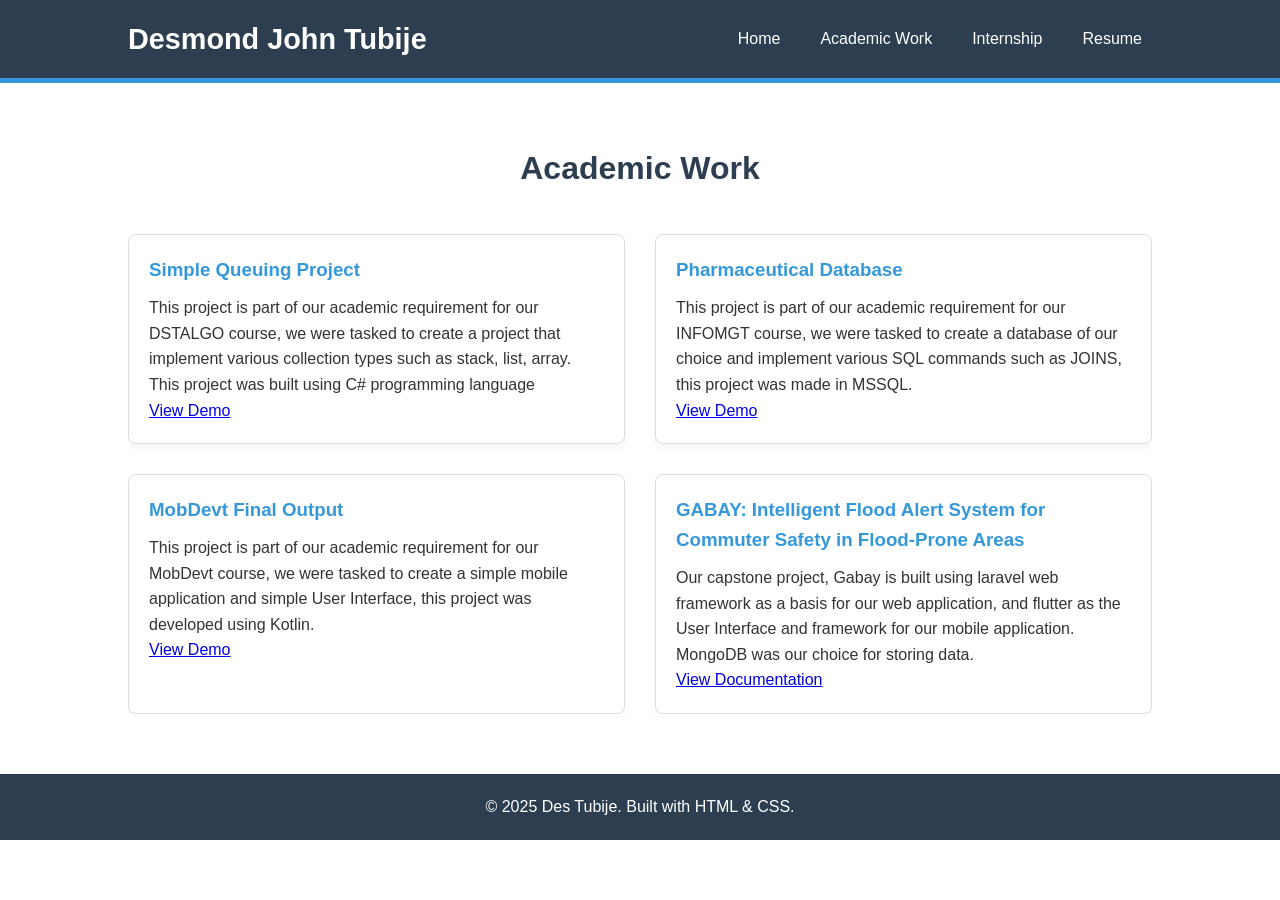
==== academic-work.html @ 0059fc09 "First Commit" ====
<!DOCTYPE html>
<html lang="en">
<head>
    <meta charset="UTF-8">
    <meta name="viewport" content="width=device-width, initial-scale=1.0">
    <title>Academic Work - Desmond John Tubije</title>
    <link rel="stylesheet" href="style.css">
</head>
<body>

    <header>
        <div class="container">
            <h1>Desmond John Tubije</h1>
            <nav>
                <ul>
                    <li><a href="index.html">Home</a></li>
                    <li><a href="academic-work.html">Academic Work</a></li>
                    <li><a href="internship.html">Internship</a></li>
                    <li><a href="resume.html">Resume</a></li>
                </ul>
            </nav>
        </div>
    </header>

    <main>
        <section id="academic-work" class="content-section">
            <div class="container">
                <h2>Academic Work</h2>
                
                <div class="project-grid">
                    <div class="project-item">
                        <h3> Simple Queuing Project</h3>
                        <p>
                            This project is part of our academic requirement for our DSTALGO course,
                            we were tasked to create a project that implement various collection types such as stack, list, array.
                            This project was built using C# programming language
                        </p>
                        <a href="https://www.youtube.com/watch?v=1xNxilPWRaE" target="_blank">View Demo</a>
                    </div>

                    <div class="project-item">
                        <h3> Pharmaceutical Database</h3>
                        <p>
                            This project is part of our academic requirement for our INFOMGT course,
                            we were tasked to create a database of our choice and implement various SQL commands such as JOINS,
                            this project was made in MSSQL.
                        </p>
                        <a href="https://www.youtube.com/watch?v=t-TmGOwhhVM&t=1s" target="_blank">View Demo</a>
                    </div>

                    <div class="project-item">
                        <h3> MobDevt Final Output</h3>
                        <p>
                            This project is part of our academic requirement for our MobDevt course,
                            we were tasked to create a simple mobile application and simple User Interface,
                            this project was developed using Kotlin.
                        </p>
                        <a href="https://www.youtube.com/watch?v=--8p0L4wKxI" target="_blank">View Demo</a>
                    </div>
                    
                    <div class="project-item">
                        <h3>GABAY: Intelligent Flood Alert System for Commuter Safety in Flood-Prone Areas </h3>
                        <p>
                            Our capstone project, Gabay is built using laravel web framework as a basis for our web application,
                            and flutter as the User Interface and framework for our mobile application. MongoDB was our choice for 
                            storing data.
                        </p>
                        <a href="documents/Gabay Capstone Paper.pdf" target="">View Documentation</a>
                    </div>
                    
                    </div>
            </div>
        </section>
    </main>

    <footer>
        <div class="container">
            <p>&copy; 2025 Des Tubije. Built with HTML & CSS.</p>
        </div>
    </footer>

</body>
</html>
---- style.css ----
:root {
    --primary-color: #3498db; 
    --secondary-color: #2c3e50; 
    --light-color: #ecf0f1; 
    --text-color: #333;
    --font-family: 'Roboto', sans-serif;
}

* {
    margin: 0;
    padding: 0;
    box-sizing: border-box;
}

body {
    font-family: var(--font-family);
    line-height: 1.6;
    color: var(--text-color);
    background-color: #fff;
}

.container {
    width: 80%;
    margin: auto;
    overflow: hidden;
    max-width: 1200px;
}

header {
    background: var(--secondary-color);
    color: #ffffff;
    padding: 1rem 0;
    border-bottom: 5px solid var(--primary-color);
    position: sticky; 
    top: 0;
    z-index: 1000;
}

header .container {
    display: flex;
    justify-content: space-between;
    align-items: center;
}

header h1 {
    font-size: 1.8rem;
    margin: 0;
}

header nav ul {
    list-style: none;
    display: flex;
}

header nav ul li {
    margin-left: 20px;
}

header nav ul li a {
    color: #ffffff;
    text-decoration: none;
    font-weight: 500;
    transition: color 0.3s;
    padding: 5px 10px;
    border-radius: 4px;
}

header nav ul li a:hover {
    color: var(--primary-color);
    background-color: rgba(255, 255, 255, 0.1);
}

.hero {
    background: var(--light-color);
    color: var(--text-color);
    padding: 100px 0;
}

.hero-content {
    display: flex;
    align-items: center; 
    justify-content: space-between; 
    gap: 40px; 
}

.hero-image {
    flex: 0 0 35%;
    max-width: 350px;
}

.hero-image img {
    width: 100%;
    height: auto;
    border-radius: 50%; 
    border: 5px solid var(--primary-color); 
    box-shadow: 0 10px 20px rgba(0, 0, 0, 0.1);
}

.hero-text {
    flex: 1; 
}

.hero-text h2 {
    font-size: 3rem;
    margin-bottom: 10px;
    color: var(--primary-color);
    text-align: left; 
}

.hero-text p {
    font-size: 1.2rem;
    margin-bottom: 20px;
    text-align: left; 
}

/* --- HERO SOCIAL ICONS --- */
.hero-social-links {
    margin-bottom: 30px;
    display: flex;
    gap: 25px; /* Spacing between icons */
    align-items: center;
}

.hero-social-links a {
    font-size: 2.5rem; /* Icon Size */
    color: var(--secondary-color);
    text-decoration: none;
    transition: all 0.3s ease;
    display: flex;
}

.hero-social-links a:hover {
    color: var(--primary-color);
    transform: translateY(-5px); /* Floats up on hover */
}
/* --- END HERO ICONS --- */

.cta-button {
    display: inline-block;
    background: var(--primary-color);
    color: #ffffff;
    padding: 10px 20px;
    text-decoration: none;
    border-radius: 5px;
    font-weight: bold;
    transition: background 0.3s ease;
}

.cta-button:hover {
    background: #2980b9; 
}

.skills-section {
    background-color: #ffffff; 
}

.skills-grid {
    display: flex;
    gap: 40px; 
    justify-content: center;
    margin-top: 20px;
}

.skill-category {
    flex: 1;
    max-width: 500px;
    padding: 30px;
    border-radius: 8px;
    background: var(--light-color); 
    box-shadow: 0 4px 10px rgba(0,0,0,0.05);
}

.skill-category h3 {
    color: var(--secondary-color);
    border-bottom: 2px solid var(--primary-color);
    padding-bottom: 10px;
    margin-bottom: 20px;
    font-size: 1.5rem;
}

.skill-category ul {
    list-style: none; 
    padding: 0;
}

.skill-category ul li {
    padding: 8px 0;
    border-bottom: 1px dashed #ccc;
}

.skill-category ul li:last-child {
    border-bottom: none;
}

.content-section {
    padding: 60px 0;
    min-height: 70vh; 
}

.content-section h2 {
    text-align: center;
    margin-bottom: 40px;
    font-size: 2rem;
    color: var(--secondary-color);
}

.grey-background {
    background: var(--light-color);
}

.project-grid {
    display: grid;
    grid-template-columns: 1fr 1fr; 
    gap: 30px;
}

.project-item {
    background: #ffffff;
    padding: 20px;
    border: 1px solid #ddd;
    border-radius: 8px;
    box-shadow: 0 4px 8px rgba(0,0,0,0.05);
    transition: transform 0.3s;
}

.project-item:hover {
    transform: translateY(-5px);
    box-shadow: 0 8px 16px rgba(0,0,0,0.1);
}

.project-item h3 {
    color: var(--primary-color);
    margin-bottom: 10px;
}

.internship-item {
    background: #ffffff;
    padding: 25px;
    border-left: 5px solid var(--primary-color);
    margin-bottom: 20px;
    border-radius: 4px;
    box-shadow: 0 2px 4px rgba(0,0,0,0.05);
}

.internship-item h4 {
    color: var(--text-color);
    font-weight: 400;
    margin-bottom: 10px;
    font-style: italic;
}

.internship-item ul {
    margin-top: 10px;
    margin-left: 20px;
    list-style-type: square;
}

footer {
    background: var(--secondary-color);
    color: #ffffff;
    text-align: center;
    padding: 20px 0;
}

/* --- FOOTER SOCIAL ICONS --- */
.footer-social-links {
    margin-bottom: 15px;
}

.footer-social-links a {
    color: #ffffff;
    font-size: 1.5rem; /* Slightly smaller than hero icons */
    text-decoration: none;
    margin: 0 15px;
    transition: all 0.3s ease;
    display: inline-block;
}

.footer-social-links a:hover {
    color: var(--primary-color);
    transform: scale(1.2); /* Grows slightly on hover */
}
/* --- END FOOTER ICONS --- */


@media (max-width: 768px) {
    
    header .container {
        flex-direction: column; 
        text-align: center;
    }
    
    header h1 {
        margin-bottom: 10px;
    }

    header nav ul {
        flex-direction: column; 
        width: 100%;
    }

    header nav ul li {
        margin: 5px 0;
        border-bottom: 1px solid rgba(255, 255, 255, 0.1);
        padding-bottom: 5px;
    }

    header nav ul li a {
        display: block; 
    }

    .hero-content {
        flex-direction: column; 
        text-align: center;
    }

    .hero-image {
        margin-bottom: 30px;
        max-width: 200px; 
        flex: none;
    }
    
    .hero-text h2, 
    .hero-text p,
    .cta-button {
        text-align: center;
        margin-left: auto;
        margin-right: auto;
    }
    
    /* Center the social icons on mobile */
    .hero-social-links {
        justify-content: center;
    }
    
    .skills-grid {
        flex-direction: column; 
        gap: 20px;
    }
    
    .skill-category {
        max-width: 100%; 
    }

    .container {
        width: 90%; 
    }
    
    .hero h2 {
        font-size: 2rem;
    }
    
    .project-grid {
        grid-template-columns: 1fr; 
        gap: 20px; 
    }
}
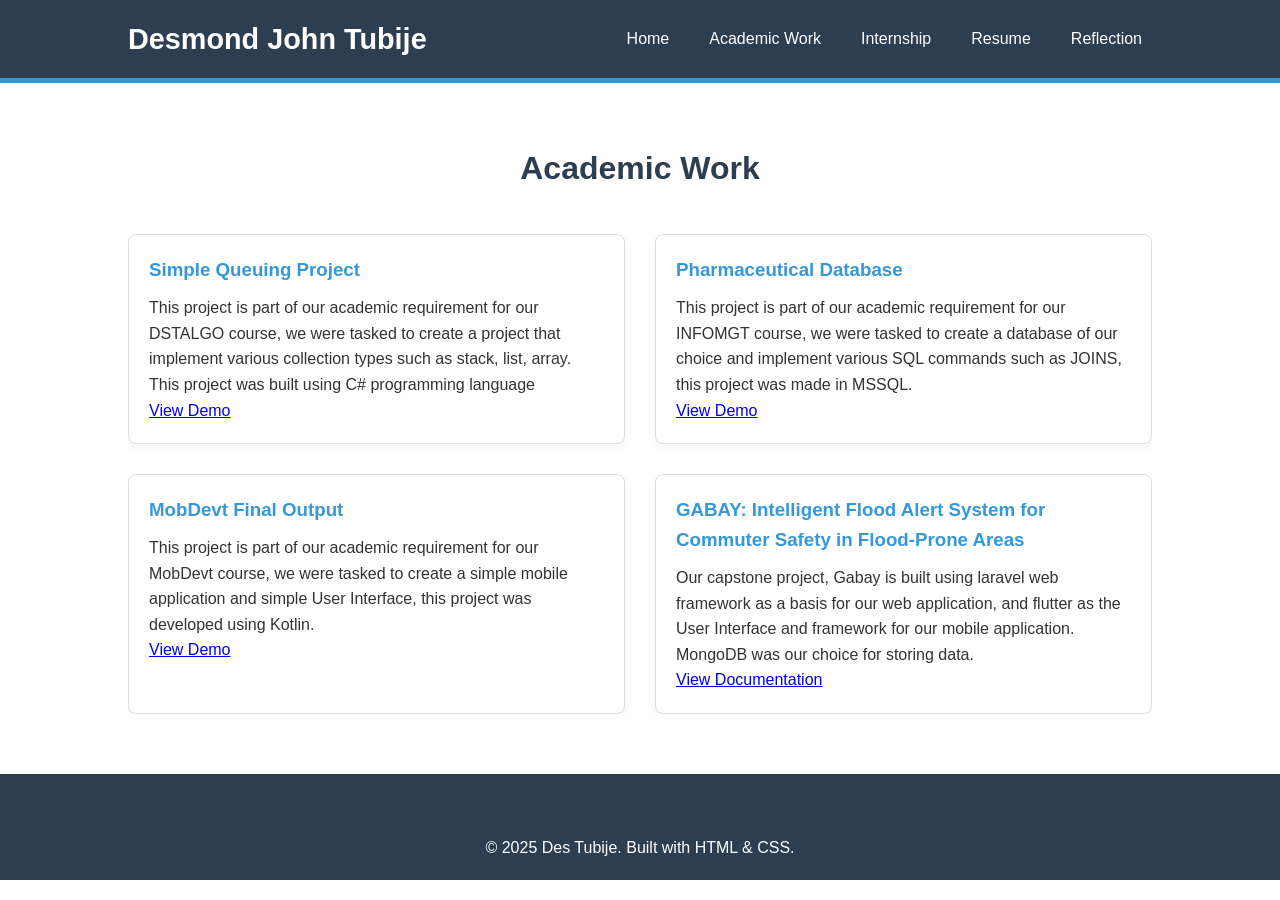
==== commit c888eadc: "Added Reflection.html" ====
--- a/academic-work.html
+++ b/academic-work.html
@@ -17,6 +17,7 @@
                     <li><a href="academic-work.html">Academic Work</a></li>
                     <li><a href="internship.html">Internship</a></li>
                     <li><a href="resume.html">Resume</a></li>
+                    <li><a href="reflection.html">Reflection</a></li>
                 </ul>
             </nav>
         </div>
@@ -73,11 +74,23 @@
         </section>
     </main>
 
-    <footer>
-        <div class="container">
-            <p>&copy; 2025 Des Tubije. Built with HTML & CSS.</p>
-        </div>
-    </footer>
+    <div id="footer-placeholder"></div>
+
+    <script>
+        fetch('footer.html')
+            .then(response => {
+                if (!response.ok) {
+                    throw new Error('Network response was not ok');
+                }
+                return response.text();
+            })
+            .then(data => {
+                document.getElementById('footer-placeholder').innerHTML = data;
+            })
+            .catch(error => {
+                console.error('Error loading the footer:', error);
+            });
+    </script>
 
 </body>
 </html>
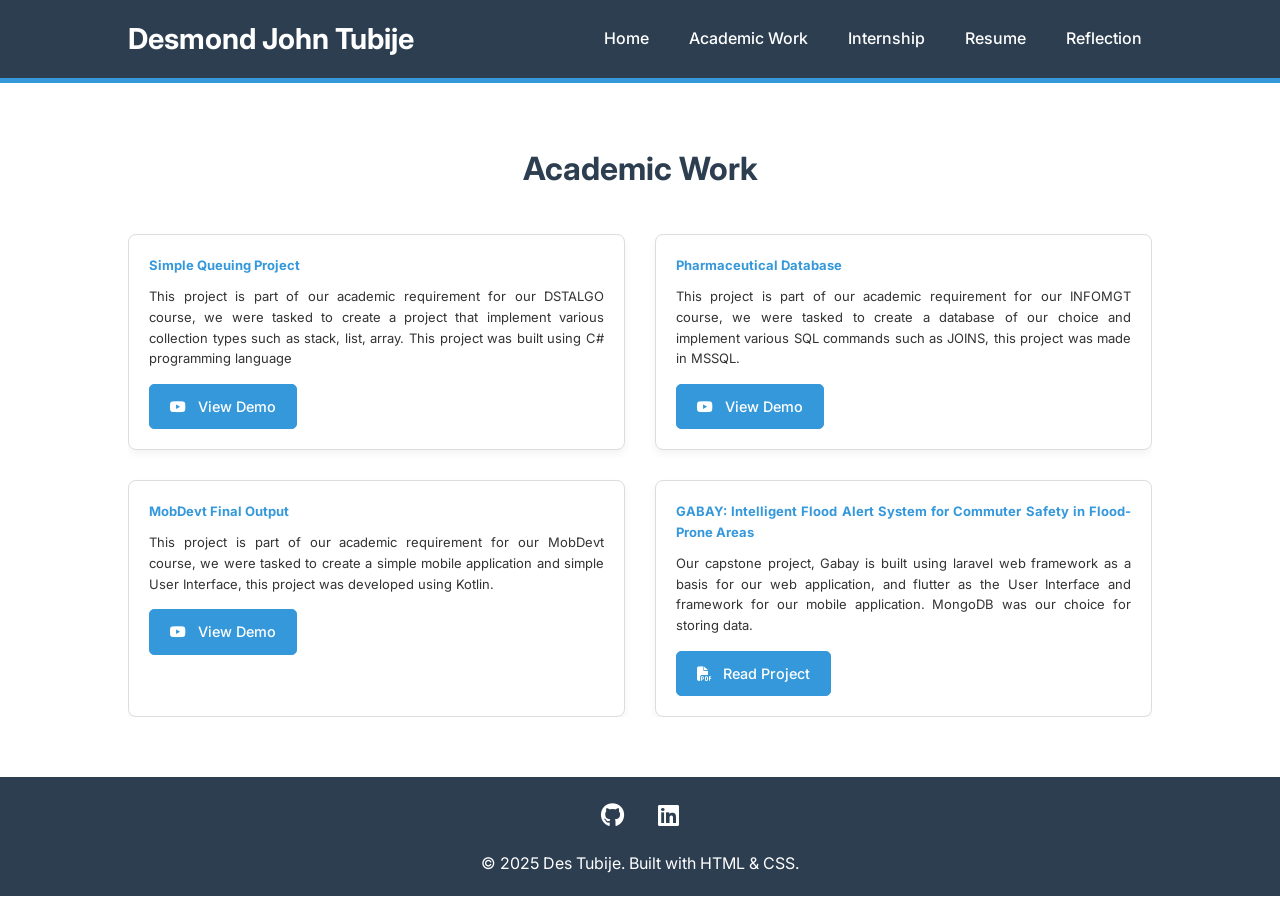
==== commit cd5f1c9c: "Updated Portfolio" ====
--- a/academic-work.html
+++ b/academic-work.html
@@ -4,6 +4,14 @@
     <meta charset="UTF-8">
     <meta name="viewport" content="width=device-width, initial-scale=1.0">
     <title>Academic Work - Desmond John Tubije</title>
+    
+    <link rel="preconnect" href="https://fonts.googleapis.com">
+    <link rel="preconnect" href="https://fonts.gstatic.com" crossorigin>
+
+    <link href="https://fonts.googleapis.com/css2?family=Caveat:wght@400..700&family=Inter:wght@300;400;500;600;700&display=swap" rel="stylesheet">
+    
+    <link rel="stylesheet" href="https://cdnjs.cloudflare.com/ajax/libs/font-awesome/6.4.2/css/all.min.css">
+    
     <link rel="stylesheet" href="style.css">
 </head>
 <body>
@@ -36,7 +44,9 @@
                             we were tasked to create a project that implement various collection types such as stack, list, array.
                             This project was built using C# programming language
                         </p>
-                        <a href="https://www.youtube.com/watch?v=1xNxilPWRaE" target="_blank">View Demo</a>
+                        <a href="https://www.youtube.com/watch?v=1xNxilPWRaE" target="_blank" class="project-btn">
+                            <i class="fa-brands fa-youtube"></i> View Demo
+                        </a>
                     </div>
 
                     <div class="project-item">
@@ -46,7 +56,9 @@
                             we were tasked to create a database of our choice and implement various SQL commands such as JOINS,
                             this project was made in MSSQL.
                         </p>
-                        <a href="https://www.youtube.com/watch?v=t-TmGOwhhVM&t=1s" target="_blank">View Demo</a>
+                        <a href="https://www.youtube.com/watch?v=t-TmGOwhhVM&t=1s" target="_blank" class="project-btn">
+                            <i class="fa-brands fa-youtube"></i> View Demo
+                        </a>
                     </div>
 
                     <div class="project-item">
@@ -56,7 +68,9 @@
                             we were tasked to create a simple mobile application and simple User Interface,
                             this project was developed using Kotlin.
                         </p>
-                        <a href="https://www.youtube.com/watch?v=--8p0L4wKxI" target="_blank">View Demo</a>
+                        <a href="https://www.youtube.com/watch?v=--8p0L4wKxI" target="_blank" class="project-btn">
+                            <i class="fa-brands fa-youtube"></i> View Demo
+                        </a>
                     </div>
                     
                     <div class="project-item">
@@ -66,7 +80,9 @@
                             and flutter as the User Interface and framework for our mobile application. MongoDB was our choice for 
                             storing data.
                         </p>
-                        <a href="documents/Gabay Capstone Paper.pdf" target="">View Documentation</a>
+                        <a href="documents/Gabay Capstone Paper.pdf" target="" class="project-btn">
+                            <i class="fa-solid fa-file-pdf"></i> Read Project
+                        </a>
                     </div>
                     
                     </div>
--- a/style.css
+++ b/style.css
@@ -3,7 +3,7 @@
     --secondary-color: #2c3e50; 
     --light-color: #ecf0f1; 
     --text-color: #333;
-    --font-family: 'Roboto', sans-serif;
+    --font-family: 'Inter', sans-serif;
 }
 
 * {
@@ -110,7 +110,7 @@
 .hero-text p {
     font-size: 1.2rem;
     margin-bottom: 20px;
-    text-align: left; 
+    text-align: justify;
 }
 
 /* --- HERO SOCIAL ICONS --- */
@@ -192,6 +192,10 @@
     border-bottom: none;
 }
 
+.skill-category strong {
+    color: var(--primary-color)
+}
+
 .content-section {
     padding: 60px 0;
     min-height: 70vh; 
@@ -208,6 +212,7 @@
     background: var(--light-color);
 }
 
+/* --- Original Grid Projects (If used elsewhere) --- */
 .project-grid {
     display: grid;
     grid-template-columns: 1fr 1fr; 
@@ -231,6 +236,37 @@
 .project-item h3 {
     color: var(--primary-color);
     margin-bottom: 10px;
+    text-align: justify;
+    font-size: small;
+}
+
+.project-item p {
+    text-align: justify;
+    font-size: small;
+}
+
+.project-btn {
+    display: inline-block;          
+    margin-top: 15px;               
+    padding: 10px 20px;             
+    background-color: var(--primary-color); 
+    color: #ffffff;                 
+    text-decoration: none;          
+    border-radius: 5px;             
+    font-weight: 500;
+    font-size: 0.9rem;
+    transition: all 0.3s ease;      
+    border: 1px solid var(--primary-color);
+}
+
+.project-btn:hover {
+    background-color: transparent;  
+    color: var(--primary-color);    
+    transform: translateY(-2px);    
+}
+
+.project-btn i {
+    margin-right: 8px;
 }
 
 .internship-item {
@@ -254,6 +290,80 @@
     margin-left: 20px;
     list-style-type: square;
 }
+
+/* --- NEW: Projects List Styling (YouTube Style) --- */
+
+.projects-header {
+    margin-top: 40px;
+    margin-bottom: 20px;
+    font-size: 1.5rem;
+    color: var(--secondary-color); /* Matches your theme */
+    border-bottom: 1px solid #ddd;
+    padding-bottom: 10px;
+}
+
+/* The Container for each project "Row" */
+.project-card {
+    display: flex; /* This aligns image and text side-by-side */
+    background-color: white;
+    margin-bottom: 20px;
+    border-radius: 8px;
+    overflow: hidden;
+    box-shadow: 0 2px 5px rgba(0,0,0,0.05);
+    transition: box-shadow 0.3s ease, transform 0.3s ease;
+}
+
+.project-card:hover {
+    box-shadow: 0 5px 15px rgba(0,0,0,0.1);
+    transform: translateY(-2px);
+}
+
+/* Left Side: The Thumbnail Image */
+.project-thumbnail {
+    flex: 0 0 260px; /* Fixed width for the image part */
+    position: relative;
+    background: #eee;
+}
+
+.project-thumbnail img {
+    width: 100%;
+    height: 100%;
+    object-fit: cover; /* Ensures image fills the box perfectly */
+    display: block;
+    min-height: 160px; /* Ensures the image has height even if text is short */
+}
+
+/* Right Side: The Text Info */
+.project-info {
+    flex: 1; /* Takes up the rest of the space */
+    padding: 20px;
+    display: flex;
+    flex-direction: column;
+}
+
+.project-info h4 {
+    margin: 0 0 5px 0;
+    font-size: 1.25rem;
+    color: var(--secondary-color);
+    font-weight: 600;
+}
+
+.project-meta {
+    font-size: 0.85rem;
+    color: #606060;
+    font-weight: 500;
+    margin-bottom: 12px;
+    text-transform: uppercase;
+    letter-spacing: 0.5px;
+}
+
+.project-desc {
+    font-size: 0.95rem;
+    color: var(--text-color);
+    line-height: 1.5;
+    margin: 0;
+}
+/* --- END NEW PROJECTS STYLE --- */
 
 footer {
     background: var(--secondary-color);
@@ -280,8 +390,38 @@
     color: var(--primary-color);
     transform: scale(1.2); /* Grows slightly on hover */
 }
-/* --- END FOOTER ICONS --- */
-
+
+.reflection-entry {
+    max-width: 800px;
+    margin: 0 auto;
+    background: #fff;       
+    padding: 40px;          
+    border-radius: 8px;     
+    box-shadow: 0 4px 10px rgba(0,0,0,0.05); 
+}
+
+.reflection-entry h3 {
+    font-family: 'Caveat', cursive; 
+    color: var(--primary-color);
+    margin-bottom: 20px;
+    font-size: 1.8rem;
+    border-bottom: 2px solid var(--light-color);
+    padding-bottom: 10px;
+}
+
+.reflection-entry p {
+    font-family: 'Caveat', cursive; 
+    font-size: 1.6rem;             
+    font-weight: 500;              
+    margin-bottom: 20px;
+    line-height: 1.6;
+    color: #2c3e50;       
+    text-align: justify;          
+}
+
+.reflection-entry p:last-child {
+    margin-bottom: 0;
+}
 
 @media (max-width: 768px) {
     
@@ -354,4 +494,20 @@
         grid-template-columns: 1fr; 
         gap: 20px; 
     }
+    
+    /* Mobile adjustments for Reflection */
+    .reflection-entry {
+        padding: 20px; /* Less padding on small screens */
+    }
+
+    /* --- NEW Mobile Adjustments for Project List --- */
+    .project-card {
+        flex-direction: column; /* Stack image on top of text */
+    }
+    
+    .project-thumbnail {
+        flex: none;
+        width: 100%;
+        height: 200px; /* Fixed height for image on mobile */
+    }
 }
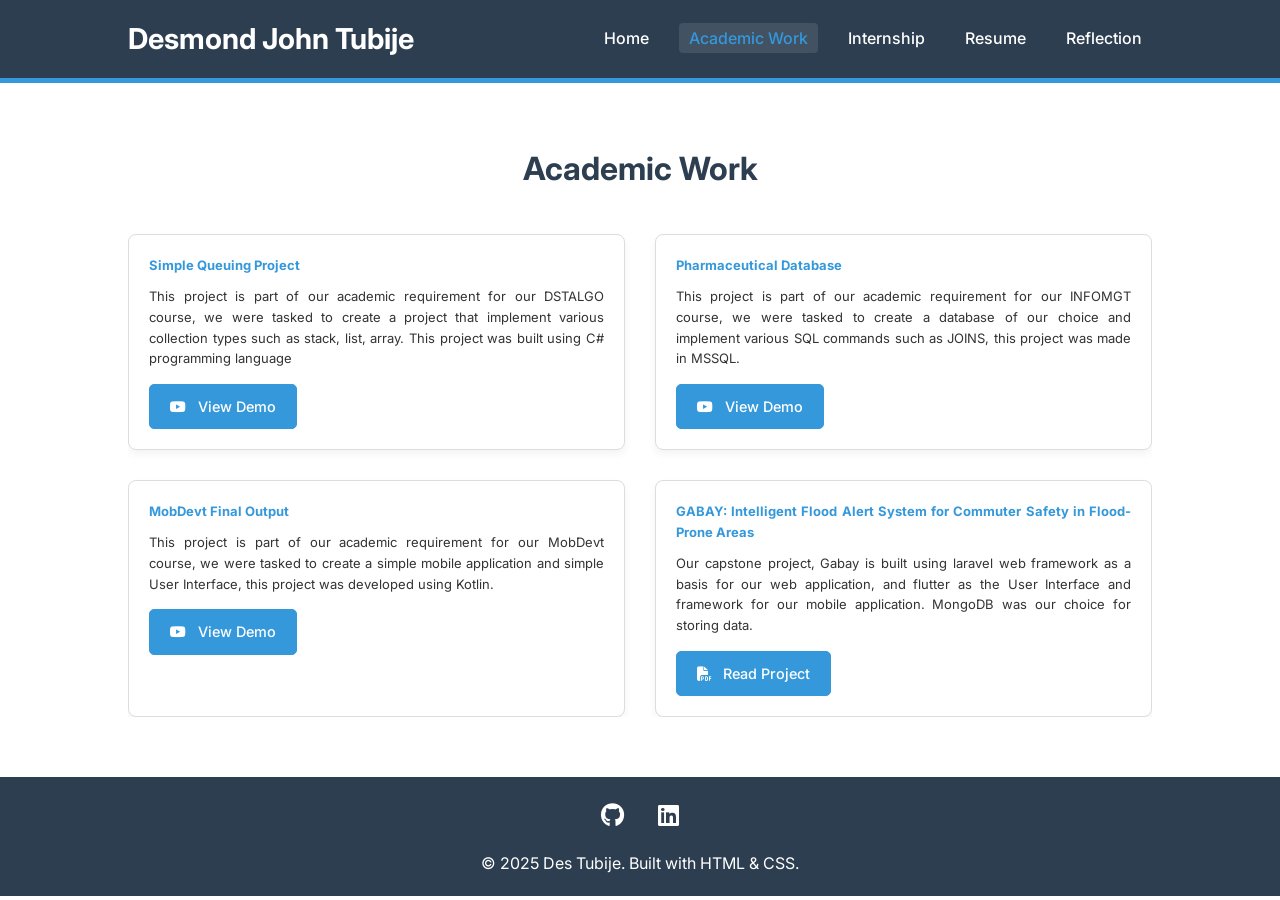
==== commit bc5e0dfc: "Updated Header" ====
--- a/academic-work.html
+++ b/academic-work.html
@@ -16,20 +16,7 @@
 </head>
 <body>
 
-    <header>
-        <div class="container">
-            <h1>Desmond John Tubije</h1>
-            <nav>
-                <ul>
-                    <li><a href="index.html">Home</a></li>
-                    <li><a href="academic-work.html">Academic Work</a></li>
-                    <li><a href="internship.html">Internship</a></li>
-                    <li><a href="resume.html">Resume</a></li>
-                    <li><a href="reflection.html">Reflection</a></li>
-                </ul>
-            </nav>
-        </div>
-    </header>
+<div id="header-placeholder"></div>
 
     <main>
         <section id="academic-work" class="content-section">
@@ -93,6 +80,23 @@
     <div id="footer-placeholder"></div>
 
     <script>
+        fetch('header.html')
+        .then(response => response.text())
+        .then(data => {
+            document.getElementById('header-placeholder').innerHTML = data;
+
+            // 2. Highlight the current page in the navigation
+            const currentPath = window.location.pathname.split("/").pop() || 'index.html';
+            const navLinks = document.querySelectorAll('nav ul li a');
+
+            navLinks.forEach(link => {
+                // Check if the link's href matches the current file name
+                if (link.getAttribute('href') === currentPath) {
+                    link.style.color = '#3498db'; // Sets your primary blue color
+                    link.style.backgroundColor = 'rgba(255, 255, 255, 0.1)';
+                }
+            });
+        });
         fetch('footer.html')
             .then(response => {
                 if (!response.ok) {
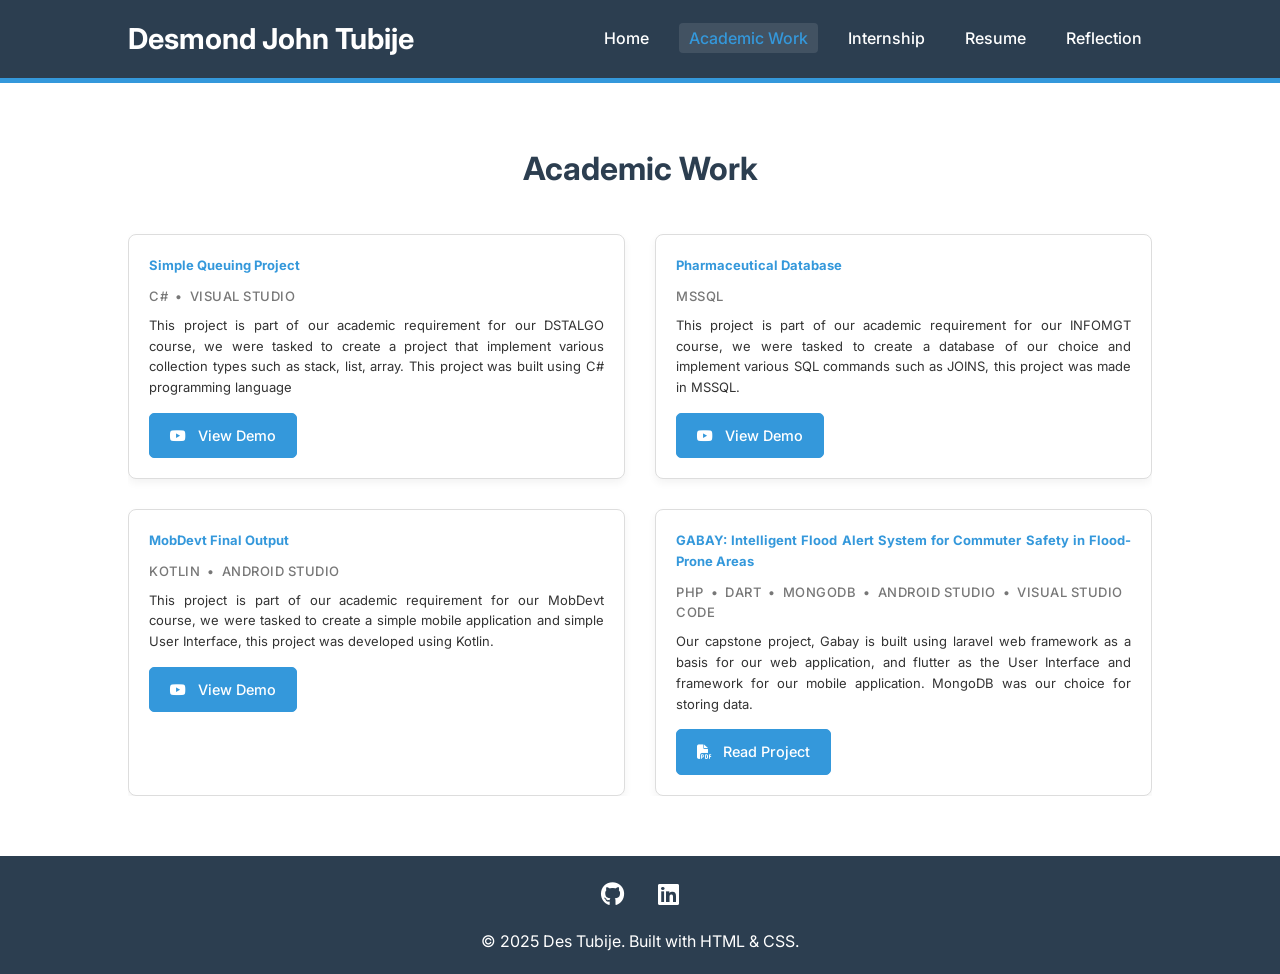
==== commit d97122b5: "Minor additions" ====
--- a/academic-work.html
+++ b/academic-work.html
@@ -26,6 +26,7 @@
                 <div class="project-grid">
                     <div class="project-item">
                         <h3> Simple Queuing Project</h3>
+                        <div class="project-meta">C# &nbsp;&bull;&nbsp; Visual Studio</div>
                         <p>
                             This project is part of our academic requirement for our DSTALGO course,
                             we were tasked to create a project that implement various collection types such as stack, list, array.
@@ -38,6 +39,7 @@
 
                     <div class="project-item">
                         <h3> Pharmaceutical Database</h3>
+                        <div class="project-meta">MSSQL</div>
                         <p>
                             This project is part of our academic requirement for our INFOMGT course,
                             we were tasked to create a database of our choice and implement various SQL commands such as JOINS,
@@ -50,6 +52,7 @@
 
                     <div class="project-item">
                         <h3> MobDevt Final Output</h3>
+                        <div class="project-meta">Kotlin &nbsp;&bull;&nbsp; Android Studio</div>
                         <p>
                             This project is part of our academic requirement for our MobDevt course,
                             we were tasked to create a simple mobile application and simple User Interface,
@@ -62,6 +65,7 @@
                     
                     <div class="project-item">
                         <h3>GABAY: Intelligent Flood Alert System for Commuter Safety in Flood-Prone Areas </h3>
+                        <div class="project-meta">PHP &nbsp;&bull;&nbsp; Dart &nbsp;&bull;&nbsp; MongoDB &nbsp;&bull;&nbsp; Android Studio &nbsp;&bull;&nbsp; Visual Studio Code</div>
                         <p>
                             Our capstone project, Gabay is built using laravel web framework as a basis for our web application,
                             and flutter as the User Interface and framework for our mobile application. MongoDB was our choice for 
@@ -85,12 +89,10 @@
         .then(data => {
             document.getElementById('header-placeholder').innerHTML = data;
 
-            // 2. Highlight the current page in the navigation
             const currentPath = window.location.pathname.split("/").pop() || 'index.html';
             const navLinks = document.querySelectorAll('nav ul li a');
 
             navLinks.forEach(link => {
-                // Check if the link's href matches the current file name
                 if (link.getAttribute('href') === currentPath) {
                     link.style.color = '#3498db'; // Sets your primary blue color
                     link.style.backgroundColor = 'rgba(255, 255, 255, 0.1)';
--- a/style.css
+++ b/style.css
@@ -26,6 +26,7 @@
     max-width: 1200px;
 }
 
+/* --- HEADER --- */
 header {
     background: var(--secondary-color);
     color: #ffffff;
@@ -70,6 +71,7 @@
     background-color: rgba(255, 255, 255, 0.1);
 }
 
+/* --- HERO SECTION --- */
 .hero {
     background: var(--light-color);
     color: var(--text-color);
@@ -133,7 +135,6 @@
     color: var(--primary-color);
     transform: translateY(-5px); /* Floats up on hover */
 }
-/* --- END HERO ICONS --- */
 
 .cta-button {
     display: inline-block;
@@ -150,6 +151,7 @@
     background: #2980b9; 
 }
 
+/* --- SKILLS SECTION --- */
 .skills-section {
     background-color: #ffffff; 
 }
@@ -196,6 +198,7 @@
     color: var(--primary-color)
 }
 
+/* --- GENERAL CONTENT --- */
 .content-section {
     padding: 60px 0;
     min-height: 70vh; 
@@ -212,7 +215,7 @@
     background: var(--light-color);
 }
 
-/* --- Original Grid Projects (If used elsewhere) --- */
+/* --- Original Grid Projects (For Projects Page) --- */
 .project-grid {
     display: grid;
     grid-template-columns: 1fr 1fr; 
@@ -238,6 +241,12 @@
     margin-bottom: 10px;
     text-align: justify;
     font-size: small;
+}
+
+.project-item .project-meta {
+    font-size: small; 
+    margin-bottom: 8px; 
+    color: #777; 
 }
 
 .project-item p {
@@ -291,24 +300,26 @@
     list-style-type: square;
 }
 
-/* --- NEW: Projects List Styling (YouTube Style) --- */
+/* --- UPDATED: Projects List Styling (YouTube Style - Side by Side) --- */
 
 .projects-header {
     margin-top: 40px;
     margin-bottom: 20px;
     font-size: 1.5rem;
-    color: var(--secondary-color); /* Matches your theme */
+    color: var(--secondary-color);
     border-bottom: 1px solid #ddd;
     padding-bottom: 10px;
 }
 
 /* The Container for each project "Row" */
 .project-card {
-    display: flex; /* This aligns image and text side-by-side */
+    display: flex;
+    flex-direction: row; /* Forces Side-by-Side */
+    align-items: flex-start;
     background-color: white;
-    margin-bottom: 20px;
+    margin-bottom: 25px;
+    padding: 20px;
     border-radius: 8px;
-    overflow: hidden;
     box-shadow: 0 2px 5px rgba(0,0,0,0.05);
     transition: box-shadow 0.3s ease, transform 0.3s ease;
 }
@@ -320,23 +331,30 @@
 
 /* Left Side: The Thumbnail Image */
 .project-thumbnail {
-    flex: 0 0 260px; /* Fixed width for the image part */
+    flex: 0 0 300px; /* Fixed width for the image part */
+    margin-right: 25px;
     position: relative;
     background: #eee;
 }
 
 .project-thumbnail img {
     width: 100%;
-    height: 100%;
-    object-fit: cover; /* Ensures image fills the box perfectly */
+    height: 170px; /* Fixed height for uniformity */
+    object-fit: cover;
+    border-radius: 8px;
+    cursor: pointer;
+    transition: transform 0.2s ease;
     display: block;
-    min-height: 160px; /* Ensures the image has height even if text is short */
+}
+
+.project-thumbnail img:hover {
+    transform: scale(1.05);
+    opacity: 0.9;
 }
 
 /* Right Side: The Text Info */
 .project-info {
-    flex: 1; /* Takes up the rest of the space */
-    padding: 20px;
+    flex: 1;
     display: flex;
     flex-direction: column;
 }
@@ -355,6 +373,8 @@
     margin-bottom: 12px;
     text-transform: uppercase;
     letter-spacing: 0.5px;
+    display: flex;
+    justify-content: flex-start; /* Aligns tags to left */
 }
 
 .project-desc {
@@ -363,8 +383,78 @@
     line-height: 1.5;
     margin: 0;
 }
-/* --- END NEW PROJECTS STYLE --- */
-
+
+.project-bullets {
+    list-style-type: disc;
+    padding-left: 20px;
+    margin-top: 10px;
+}
+
+.project-bullets li {
+    margin-bottom: 5px;
+}
+
+/* --- LIGHTBOX (MODAL) STYLES (Added for Popup) --- */
+.modal {
+    display: none; 
+    position: fixed; 
+    z-index: 9999; 
+    padding-top: 50px; 
+    left: 0;
+    top: 0;
+    width: 100%; 
+    height: 100%; 
+    overflow: auto; 
+    background-color: rgba(0,0,0,0.9); 
+}
+
+.modal-content {
+    margin: auto;
+    display: block;
+    width: 80%;
+    max-width: 1000px;
+    max-height: 80vh; 
+    object-fit: contain;
+    border-radius: 5px;
+    animation-name: zoom;
+    animation-duration: 0.6s;
+}
+
+@keyframes zoom {
+    from {transform:scale(0)} 
+    to {transform:scale(1)}
+}
+
+.close {
+    position: absolute;
+    top: 15px;
+    right: 35px;
+    color: #f1f1f1;
+    font-size: 40px;
+    font-weight: bold;
+    transition: 0.3s;
+    cursor: pointer;
+}
+
+.close:hover,
+.close:focus {
+    color: #bbb;
+    text-decoration: none;
+    cursor: pointer;
+}
+
+#caption {
+    margin: auto;
+    display: block;
+    width: 80%;
+    max-width: 700px;
+    text-align: center;
+    color: #ccc;
+    padding: 10px 0;
+    height: 150px;
+}
+
+/* --- FOOTER --- */
 footer {
     background: var(--secondary-color);
     color: #ffffff;
@@ -372,7 +462,6 @@
     padding: 20px 0;
 }
 
-/* --- FOOTER SOCIAL ICONS --- */
 .footer-social-links {
     margin-bottom: 15px;
 }
@@ -423,6 +512,7 @@
     margin-bottom: 0;
 }
 
+/* --- MEDIA QUERIES --- */
 @media (max-width: 768px) {
     
     header .container {
@@ -468,7 +558,6 @@
         margin-right: auto;
     }
     
-    /* Center the social icons on mobile */
     .hero-social-links {
         justify-content: center;
     }
@@ -495,19 +584,31 @@
         gap: 20px; 
     }
     
-    /* Mobile adjustments for Reflection */
     .reflection-entry {
-        padding: 20px; /* Less padding on small screens */
-    }
-
-    /* --- NEW Mobile Adjustments for Project List --- */
+        padding: 20px; 
+    }
+
+    /* --- NEW Mobile Adjustments for YouTube Style --- */
+    /* This makes the image go on top on small screens */
     .project-card {
-        flex-direction: column; /* Stack image on top of text */
+        flex-direction: column; 
+        padding: 15px;
     }
     
     .project-thumbnail {
+        width: 100%;
+        max-width: none;
         flex: none;
-        width: 100%;
-        height: 200px; /* Fixed height for image on mobile */
+        margin-right: 0;
+        margin-bottom: 15px;
+    }
+
+    .project-thumbnail img {
+        height: auto; /* Let height adjust naturally */
+        max-height: 250px;
+    }
+
+    .project-info h4 {
+        font-size: 1.1rem;
     }
 }
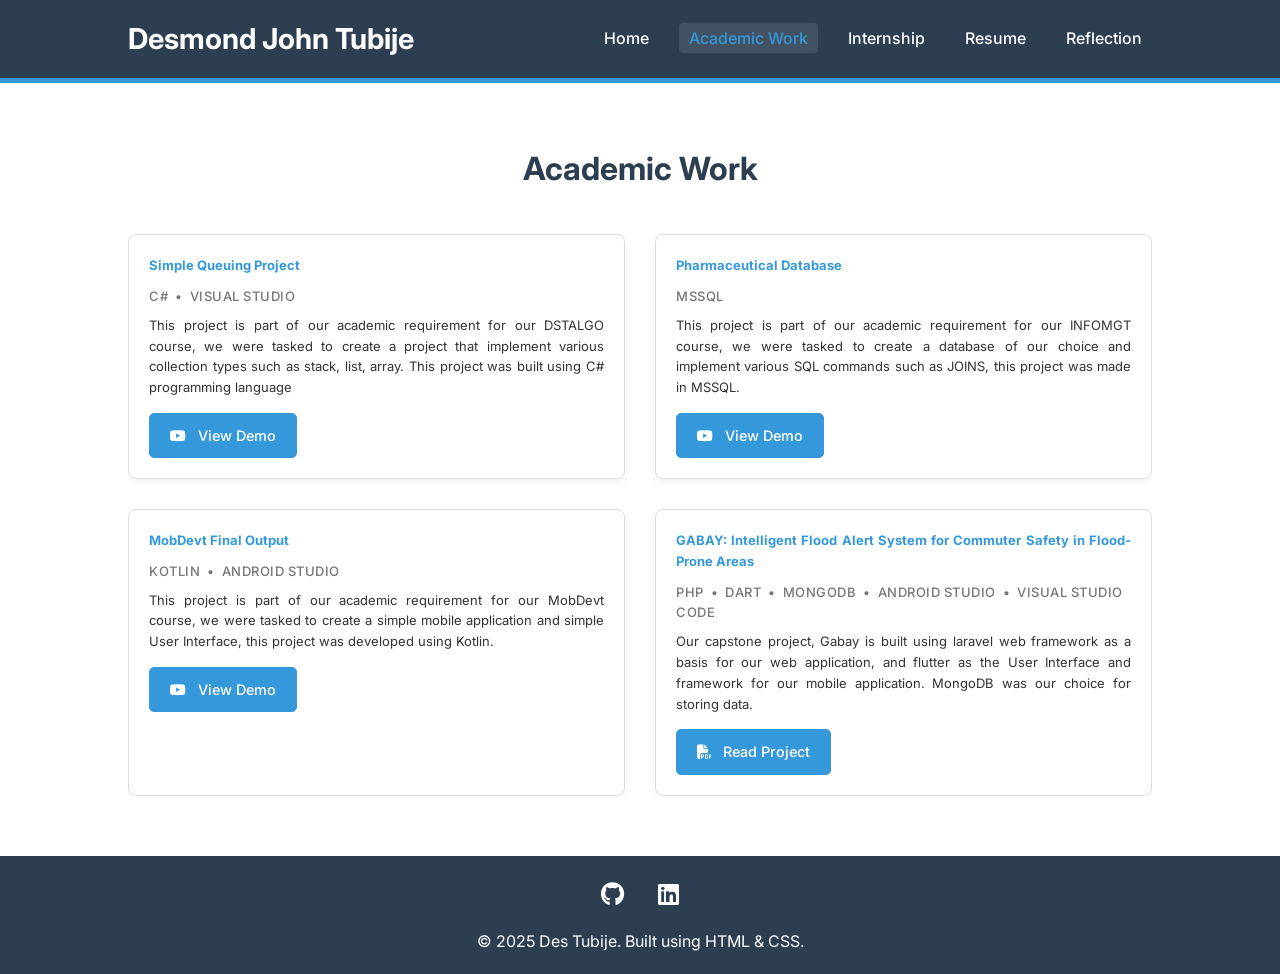
==== commit d9125419: "Fixed resume" ====
--- a/academic-work.html
+++ b/academic-work.html
@@ -94,7 +94,7 @@
 
             navLinks.forEach(link => {
                 if (link.getAttribute('href') === currentPath) {
-                    link.style.color = '#3498db'; // Sets your primary blue color
+                    link.style.color = '#3498db'; 
                     link.style.backgroundColor = 'rgba(255, 255, 255, 0.1)';
                 }
             });
--- a/style.css
+++ b/style.css
@@ -26,7 +26,6 @@
     max-width: 1200px;
 }
 
-/* --- HEADER --- */
 header {
     background: var(--secondary-color);
     color: #ffffff;
@@ -71,7 +70,6 @@
     background-color: rgba(255, 255, 255, 0.1);
 }
 
-/* --- HERO SECTION --- */
 .hero {
     background: var(--light-color);
     color: var(--text-color);
@@ -115,52 +113,58 @@
     text-align: justify;
 }
 
-/* --- HERO SOCIAL ICONS --- */
 .hero-social-links {
     margin-bottom: 30px;
     display: flex;
-    gap: 25px; /* Spacing between icons */
+    gap: 25px; 
     align-items: center;
 }
 
 .hero-social-links a {
-    font-size: 2.5rem; /* Icon Size */
+    font-size: 2.5rem; 
     color: var(--secondary-color);
     text-decoration: none;
     transition: all 0.3s ease;
-    display: flex;
+    display: flex; 
 }
 
 .hero-social-links a:hover {
     color: var(--primary-color);
-    transform: translateY(-5px); /* Floats up on hover */
+    transform: translateY(-5px); 
 }
 
 .cta-button {
-    display: inline-block;
+    display: inline-flex; 
+    align-items: center;
+    gap: 8px;
     background: var(--primary-color);
     color: #ffffff;
-    padding: 10px 20px;
+    padding: 12px 24px;
     text-decoration: none;
-    border-radius: 5px;
+    border-radius: 30px; 
     font-weight: bold;
-    transition: background 0.3s ease;
+    transition: all 0.3s ease;
+    border: none;
+    cursor: pointer;
 }
 
 .cta-button:hover {
     background: #2980b9; 
-}
-
-/* --- SKILLS SECTION --- */
+    transform: translateY(-2px);
+    box-shadow: 0 4px 10px rgba(52, 152, 219, 0.3);
+}
+
 .skills-section {
     background-color: #ffffff; 
 }
 
 .skills-grid {
-    display: flex;
-    gap: 40px; 
-    justify-content: center;
-    margin-top: 20px;
+    display: flex;              
+    justify-content: center;    
+    gap: 30px;                  
+    flex-wrap: wrap;            
+    list-style: none;
+    padding: 0;
 }
 
 .skill-category {
@@ -198,7 +202,10 @@
     color: var(--primary-color)
 }
 
-/* --- GENERAL CONTENT --- */
+.skill-item {
+    margin-bottom: 8px;
+}
+
 .content-section {
     padding: 60px 0;
     min-height: 70vh; 
@@ -215,7 +222,38 @@
     background: var(--light-color);
 }
 
-/* --- Original Grid Projects (For Projects Page) --- */
+.reflection-entry {
+    max-width: 800px;
+    margin: 0 auto;
+    background: #fff;       
+    padding: 40px;          
+    border-radius: 8px;     
+    box-shadow: 0 4px 10px rgba(0,0,0,0.05); 
+}
+
+.reflection-entry h3 {
+    font-family: 'Caveat', cursive; 
+    color: var(--primary-color);
+    margin-bottom: 20px;
+    font-size: 1.8rem;
+    border-bottom: 2px solid var(--light-color);
+    padding-bottom: 10px;
+}
+
+.reflection-entry p {
+    font-family: 'Caveat', cursive; 
+    font-size: 1.6rem;             
+    font-weight: 500;              
+    margin-bottom: 20px;
+    line-height: 1.6;
+    color: #2c3e50;       
+    text-align: justify;          
+}
+
+.reflection-entry p:last-child {
+    margin-bottom: 0;
+}
+
 .project-grid {
     display: grid;
     grid-template-columns: 1fr 1fr; 
@@ -236,11 +274,15 @@
     box-shadow: 0 8px 16px rgba(0,0,0,0.1);
 }
 
+.project-item h3, 
+.project-item p {
+    text-align: justify;
+    font-size: small;
+}
+
 .project-item h3 {
     color: var(--primary-color);
     margin-bottom: 10px;
-    text-align: justify;
-    font-size: small;
 }
 
 .project-item .project-meta {
@@ -249,9 +291,139 @@
     color: #777; 
 }
 
-.project-item p {
-    text-align: justify;
-    font-size: small;
+.projects-header {
+    margin-top: 40px;
+    margin-bottom: 20px;
+    font-size: 1.5rem;
+    color: var(--secondary-color);
+    border-bottom: 1px solid #ddd;
+    padding-bottom: 10px;
+}
+
+.project-card {
+    display: flex;
+    flex-direction: row; 
+    align-items: flex-start;
+    background-color: white;
+    margin-bottom: 25px;
+    padding: 20px;
+    border-radius: 8px;
+    box-shadow: 0 2px 5px rgba(0,0,0,0.05);
+    transition: box-shadow 0.3s ease, transform 0.3s ease;
+}
+
+.project-card:hover {
+    box-shadow: 0 5px 15px rgba(0,0,0,0.1);
+    transform: translateY(-2px);
+}
+
+/* --- UPDATED THUMBNAIL LOGIC FOR CAROUSEL --- */
+.project-thumbnail {
+    flex: 0 0 300px; 
+    margin-right: 25px;
+    position: relative; /* Needed to position buttons */
+    background: #eee;
+    height: 170px;
+    border-radius: 8px;
+    overflow: hidden; /* Clips images during slide */
+}
+
+/* Hide all slides by default */
+.project-thumbnail .slide {
+    display: none;
+    width: 100%;
+    height: 100%; 
+    object-fit: cover;
+    border-radius: 8px;
+    cursor: pointer;
+    transition: transform 0.2s ease;
+}
+
+/* Only show the active one */
+.project-thumbnail .slide.active {
+    display: block;
+}
+
+.project-thumbnail .slide:hover {
+    transform: scale(1.05);
+    opacity: 0.9;
+}
+
+/* Slider Arrow Buttons */
+.slider-btn {
+    position: absolute;
+    top: 50%;
+    transform: translateY(-50%);
+    background-color: rgba(0, 0, 0, 0.5);
+    color: white;
+    border: none;
+    cursor: pointer;
+    padding: 5px;
+    font-size: 18px;
+    border-radius: 50%;
+    width: 35px;
+    height: 35px;
+    display: flex;
+    align-items: center;
+    justify-content: center;
+    opacity: 0; /* Hidden unless hovered */
+    transition: opacity 0.3s;
+    z-index: 10;
+}
+
+/* Show buttons on hover */
+.project-thumbnail:hover .slider-btn {
+    opacity: 1;
+}
+
+.slider-btn:hover {
+    background-color: rgba(0, 0, 0, 0.8);
+}
+
+.prev-btn { left: 10px; }
+.next-btn { right: 10px; }
+
+/* ------------------------------------------- */
+
+.project-info {
+    flex: 1;
+    display: flex;
+    flex-direction: column;
+}
+
+.project-info h4 {
+    margin: 0 0 5px 0;
+    font-size: 1.25rem;
+    color: var(--secondary-color);
+    font-weight: 600;
+}
+
+.project-meta {
+    font-size: 0.85rem;
+    color: #606060;
+    font-weight: 500;
+    margin-bottom: 12px;
+    text-transform: uppercase;
+    letter-spacing: 0.5px;
+    display: flex;
+    justify-content: flex-start; 
+}
+
+.project-desc {
+    font-size: 0.95rem;
+    color: var(--text-color);
+    line-height: 1.5;
+    margin: 0;
+}
+
+.project-bullets {
+    list-style-type: disc;
+    padding-left: 20px;
+    margin-top: 10px;
+}
+
+.project-bullets li {
+    margin-bottom: 5px;
 }
 
 .project-btn {
@@ -300,101 +472,6 @@
     list-style-type: square;
 }
 
-/* --- UPDATED: Projects List Styling (YouTube Style - Side by Side) --- */
-
-.projects-header {
-    margin-top: 40px;
-    margin-bottom: 20px;
-    font-size: 1.5rem;
-    color: var(--secondary-color);
-    border-bottom: 1px solid #ddd;
-    padding-bottom: 10px;
-}
-
-/* The Container for each project "Row" */
-.project-card {
-    display: flex;
-    flex-direction: row; /* Forces Side-by-Side */
-    align-items: flex-start;
-    background-color: white;
-    margin-bottom: 25px;
-    padding: 20px;
-    border-radius: 8px;
-    box-shadow: 0 2px 5px rgba(0,0,0,0.05);
-    transition: box-shadow 0.3s ease, transform 0.3s ease;
-}
-
-.project-card:hover {
-    box-shadow: 0 5px 15px rgba(0,0,0,0.1);
-    transform: translateY(-2px);
-}
-
-/* Left Side: The Thumbnail Image */
-.project-thumbnail {
-    flex: 0 0 300px; /* Fixed width for the image part */
-    margin-right: 25px;
-    position: relative;
-    background: #eee;
-}
-
-.project-thumbnail img {
-    width: 100%;
-    height: 170px; /* Fixed height for uniformity */
-    object-fit: cover;
-    border-radius: 8px;
-    cursor: pointer;
-    transition: transform 0.2s ease;
-    display: block;
-}
-
-.project-thumbnail img:hover {
-    transform: scale(1.05);
-    opacity: 0.9;
-}
-
-/* Right Side: The Text Info */
-.project-info {
-    flex: 1;
-    display: flex;
-    flex-direction: column;
-}
-
-.project-info h4 {
-    margin: 0 0 5px 0;
-    font-size: 1.25rem;
-    color: var(--secondary-color);
-    font-weight: 600;
-}
-
-.project-meta {
-    font-size: 0.85rem;
-    color: #606060;
-    font-weight: 500;
-    margin-bottom: 12px;
-    text-transform: uppercase;
-    letter-spacing: 0.5px;
-    display: flex;
-    justify-content: flex-start; /* Aligns tags to left */
-}
-
-.project-desc {
-    font-size: 0.95rem;
-    color: var(--text-color);
-    line-height: 1.5;
-    margin: 0;
-}
-
-.project-bullets {
-    list-style-type: disc;
-    padding-left: 20px;
-    margin-top: 10px;
-}
-
-.project-bullets li {
-    margin-bottom: 5px;
-}
-
-/* --- LIGHTBOX (MODAL) STYLES (Added for Popup) --- */
 .modal {
     display: none; 
     position: fixed; 
@@ -454,7 +531,138 @@
     height: 150px;
 }
 
-/* --- FOOTER --- */
+#resume-view {
+    background-color: #f0f2f5; 
+    padding: 50px 0;
+}
+
+.resume-paper {
+    background-color: #ffffff !important;
+    width: 100%;
+    max-width: 850px !important;
+    margin: 0 auto !important;
+    padding: 50px !important;
+    box-shadow: 0 10px 30px rgba(0,0,0,0.15) !important;
+    border: 1px solid #eaeaea !important;
+    border-radius: 8px !important;
+    color: #333 !important;
+    text-align: left; 
+}
+
+.resume-paper .resume-header {
+    background: transparent !important;
+    color: #333 !important;
+    padding: 0 !important;
+    margin-bottom: 30px !important;
+    border: none !important;
+    position: static !important;
+    text-align: center !important;
+    box-shadow: none !important;
+}
+
+.resume-paper .resume-header h1 {
+    color: var(--secondary-color) !important;
+    font-size: 2.5rem !important;
+    margin: 0 0 10px 0 !important;
+}
+
+.resume-subtitle {
+    font-size: 1.2rem;
+    color: #555;
+    font-weight: 400;
+}
+
+.resume-contact-info {
+    margin-top: 15px;
+    text-align: center;
+}
+
+.resume-contact-info span {
+    margin: 0 10px;
+    font-size: 0.95rem;
+    color: #666;
+    display: inline-block;
+}
+
+.resume-contact-info a {
+    color: var(--primary-color) !important;
+    text-decoration: none;
+    font-weight: bold;
+}
+
+.resume-section {
+    margin-bottom: 30px;
+    page-break-inside: avoid;  
+    page-break-after: auto;
+}
+
+.resume-section p {
+            text-align: justify;
+}
+
+.resume-section li {
+            text-align: justify;
+}
+
+.resume-section h3 {
+    color: var(--secondary-color);
+    border-bottom: 2px solid #eee;
+    padding-bottom: 8px;
+    margin-bottom: 20px;
+    text-transform: uppercase;
+    font-size: 1.1rem;
+    letter-spacing: 1px;
+    text-align: justify;
+}
+
+.resume-paper .skills-grid {
+    display: grid !important;
+    grid-template-columns: repeat(auto-fill, minmax(130px, 1fr)) !important;
+    gap: 12px !important;
+    padding: 0 !important;
+    margin-top: 0 !important;
+}
+
+.resume-paper .skills-grid li {
+    background: #f8f9fa !important;
+    padding: 10px !important;
+    border-radius: 4px !important;
+    text-align: center !important;
+    font-size: 0.9rem !important;
+    border: 1px solid #e9ecef !important;
+    list-style: none !important;
+    font-weight: 500 !important;
+    width: auto !important; 
+}
+
+.job-entry h4, .education-entry h4 {
+    margin: 0 0 5px 0;
+    color: #333;
+    font-size: 1.1rem;
+    font-weight: 700;
+}
+
+.job-date {
+    display: block;
+    color: #7f8c8d;
+    font-size: 0.9rem;
+    margin-bottom: 10px;
+    font-style: italic;
+}
+
+.job-entry ul {
+    padding-left: 20px;
+    margin-top: 5px;
+    list-style-type: disc !important;
+}
+
+.job-entry li {
+    margin-bottom: 6px;
+    color: #444;
+    border-bottom: none !important; 
+    padding: 0 !important;
+}
+
 footer {
     background: var(--secondary-color);
     color: #ffffff;
@@ -468,7 +676,7 @@
 
 .footer-social-links a {
     color: #ffffff;
-    font-size: 1.5rem; /* Slightly smaller than hero icons */
+    font-size: 1.5rem; 
     text-decoration: none;
     margin: 0 15px;
     transition: all 0.3s ease;
@@ -477,42 +685,9 @@
 
 .footer-social-links a:hover {
     color: var(--primary-color);
-    transform: scale(1.2); /* Grows slightly on hover */
-}
-
-.reflection-entry {
-    max-width: 800px;
-    margin: 0 auto;
-    background: #fff;       
-    padding: 40px;          
-    border-radius: 8px;     
-    box-shadow: 0 4px 10px rgba(0,0,0,0.05); 
-}
-
-.reflection-entry h3 {
-    font-family: 'Caveat', cursive; 
-    color: var(--primary-color);
-    margin-bottom: 20px;
-    font-size: 1.8rem;
-    border-bottom: 2px solid var(--light-color);
-    padding-bottom: 10px;
-}
-
-.reflection-entry p {
-    font-family: 'Caveat', cursive; 
-    font-size: 1.6rem;             
-    font-weight: 500;              
-    margin-bottom: 20px;
-    line-height: 1.6;
-    color: #2c3e50;       
-    text-align: justify;          
-}
-
-.reflection-entry p:last-child {
-    margin-bottom: 0;
-}
-
-/* --- MEDIA QUERIES --- */
+    transform: scale(1.2); 
+}
+
 @media (max-width: 768px) {
     
     header .container {
@@ -557,7 +732,7 @@
         margin-left: auto;
         margin-right: auto;
     }
-    
+        
     .hero-social-links {
         justify-content: center;
     }
@@ -588,8 +763,14 @@
         padding: 20px; 
     }
 
-    /* --- NEW Mobile Adjustments for YouTube Style --- */
-    /* This makes the image go on top on small screens */
+    .resume-paper {
+        padding: 20px !important;
+    }
+    
+    .resume-paper .skills-grid {
+        grid-template-columns: 1fr 1fr !important; 
+    }
+
     .project-card {
         flex-direction: column; 
         padding: 15px;
@@ -601,14 +782,43 @@
         flex: none;
         margin-right: 0;
         margin-bottom: 15px;
+        /* Allow height to adjust on mobile if needed, or keep it fixed */
+        height: auto;
+        min-height: 200px;
     }
 
     .project-thumbnail img {
-        height: auto; /* Let height adjust naturally */
+        height: auto; 
         max-height: 250px;
+    }
+
+    /* Keep carousel buttons visible on mobile */
+    .slider-btn {
+        opacity: 1;
     }
 
     .project-info h4 {
         font-size: 1.1rem;
     }
+}
+
+
+@media print {
+    #resume-view {
+        background-color: #ffffff !important;
+        padding: 0 !important;
+    }
+
+    .resume-paper {
+        box-shadow: none !important;
+        border: none !important;
+        margin: 0 !important;
+        padding: 0.5in !important; 
+        width: 100% !important;
+    }
+
+    .resume-section {
+        page-break-inside: avoid !important;
+        page-break-after: auto !important;
+    }
 }
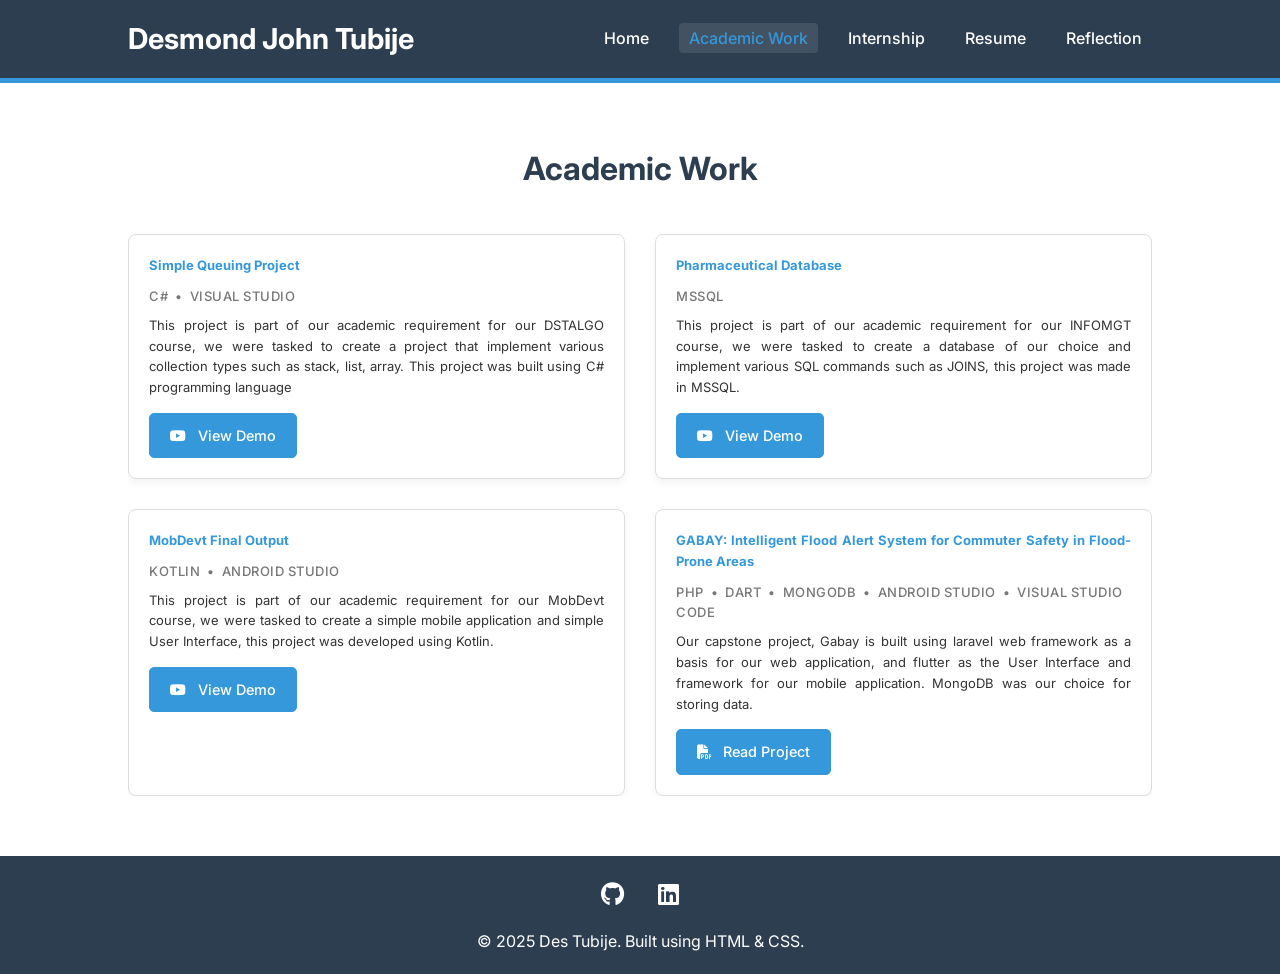
==== commit 01398bbe: "Finale Project" ====
--- a/academic-work.html
+++ b/academic-work.html
@@ -12,7 +12,13 @@
     
     <link rel="stylesheet" href="https://cdnjs.cloudflare.com/ajax/libs/font-awesome/6.4.2/css/all.min.css">
     
+    <link href="https://unpkg.com/aos@2.3.1/dist/aos.css" rel="stylesheet">
+
     <link rel="stylesheet" href="style.css">
+    
+    <style>
+        body, html { overflow-x: hidden; }
+    </style>
 </head>
 <body>
 
@@ -24,7 +30,8 @@
                 <h2>Academic Work</h2>
                 
                 <div class="project-grid">
-                    <div class="project-item">
+                    
+                    <div class="project-item" data-aos="fade-up" data-aos-duration="1000">
                         <h3> Simple Queuing Project</h3>
                         <div class="project-meta">C# &nbsp;&bull;&nbsp; Visual Studio</div>
                         <p>
@@ -37,7 +44,7 @@
                         </a>
                     </div>
 
-                    <div class="project-item">
+                    <div class="project-item" data-aos="fade-up" data-aos-duration="1000" data-aos-delay="150">
                         <h3> Pharmaceutical Database</h3>
                         <div class="project-meta">MSSQL</div>
                         <p>
@@ -50,7 +57,7 @@
                         </a>
                     </div>
 
-                    <div class="project-item">
+                    <div class="project-item" data-aos="fade-up" data-aos-duration="1000" data-aos-delay="300">
                         <h3> MobDevt Final Output</h3>
                         <div class="project-meta">Kotlin &nbsp;&bull;&nbsp; Android Studio</div>
                         <p>
@@ -63,7 +70,7 @@
                         </a>
                     </div>
                     
-                    <div class="project-item">
+                    <div class="project-item" data-aos="fade-up" data-aos-duration="1000" data-aos-delay="450">
                         <h3>GABAY: Intelligent Flood Alert System for Commuter Safety in Flood-Prone Areas </h3>
                         <div class="project-meta">PHP &nbsp;&bull;&nbsp; Dart &nbsp;&bull;&nbsp; MongoDB &nbsp;&bull;&nbsp; Android Studio &nbsp;&bull;&nbsp; Visual Studio Code</div>
                         <p>
@@ -82,6 +89,12 @@
     </main>
 
     <div id="footer-placeholder"></div>
+
+<script src="https://unpkg.com/aos@2.3.1/dist/aos.js"></script>
+
+<script>
+  AOS.init();
+</script>
 
     <script>
         fetch('header.html')
--- a/style.css
+++ b/style.css
@@ -317,18 +317,16 @@
     transform: translateY(-2px);
 }
 
-/* --- UPDATED THUMBNAIL LOGIC FOR CAROUSEL --- */
 .project-thumbnail {
     flex: 0 0 300px; 
     margin-right: 25px;
-    position: relative; /* Needed to position buttons */
+    position: relative; 
     background: #eee;
     height: 170px;
     border-radius: 8px;
-    overflow: hidden; /* Clips images during slide */
-}
-
-/* Hide all slides by default */
+    overflow: hidden; 
+}
+
 .project-thumbnail .slide {
     display: none;
     width: 100%;
@@ -339,7 +337,6 @@
     transition: transform 0.2s ease;
 }
 
-/* Only show the active one */
 .project-thumbnail .slide.active {
     display: block;
 }
@@ -349,7 +346,6 @@
     opacity: 0.9;
 }
 
-/* Slider Arrow Buttons */
 .slider-btn {
     position: absolute;
     top: 50%;
@@ -366,12 +362,11 @@
     display: flex;
     align-items: center;
     justify-content: center;
-    opacity: 0; /* Hidden unless hovered */
+    opacity: 0; 
     transition: opacity 0.3s;
     z-index: 10;
 }
 
-/* Show buttons on hover */
 .project-thumbnail:hover .slider-btn {
     opacity: 1;
 }
@@ -383,7 +378,6 @@
 .prev-btn { left: 10px; }
 .next-btn { right: 10px; }
 
-/* ------------------------------------------- */
 
 .project-info {
     flex: 1;
@@ -782,7 +776,6 @@
         flex: none;
         margin-right: 0;
         margin-bottom: 15px;
-        /* Allow height to adjust on mobile if needed, or keep it fixed */
         height: auto;
         min-height: 200px;
     }
@@ -792,7 +785,6 @@
         max-height: 250px;
     }
 
-    /* Keep carousel buttons visible on mobile */
     .slider-btn {
         opacity: 1;
     }
